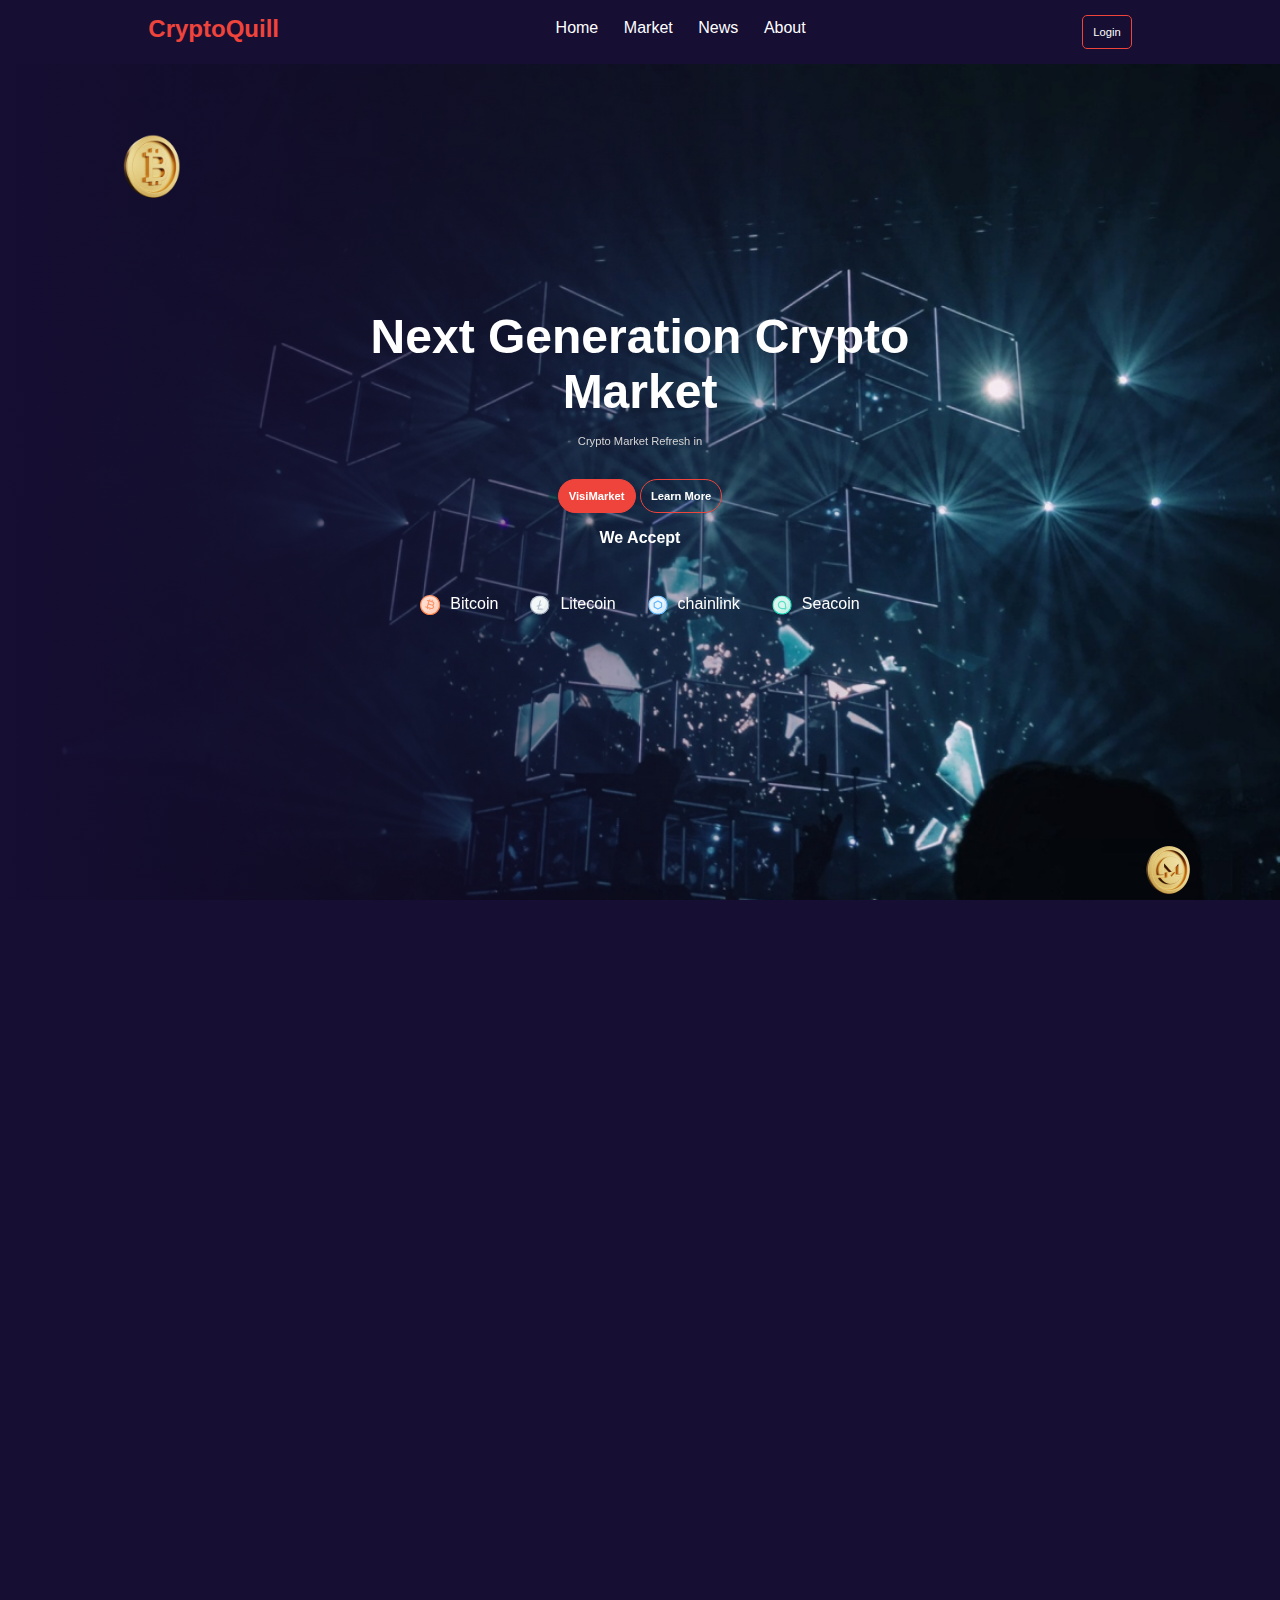
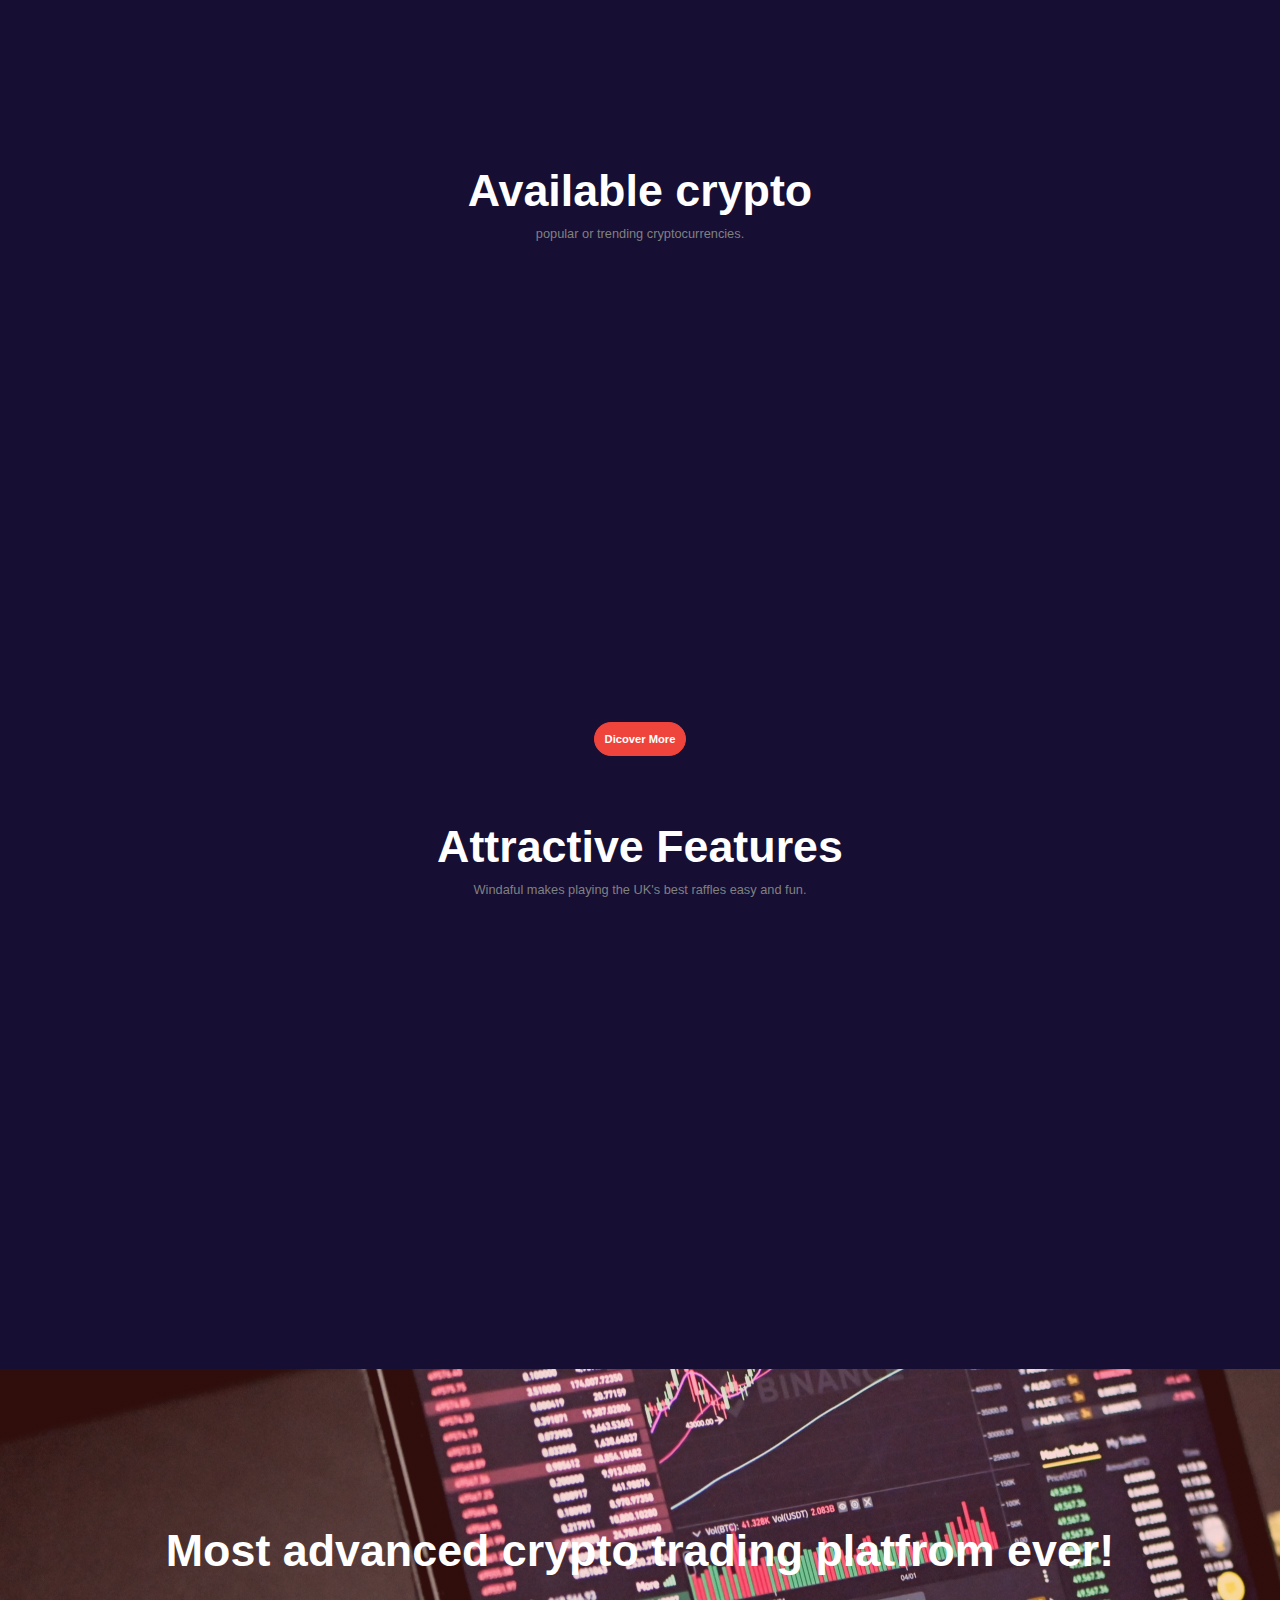
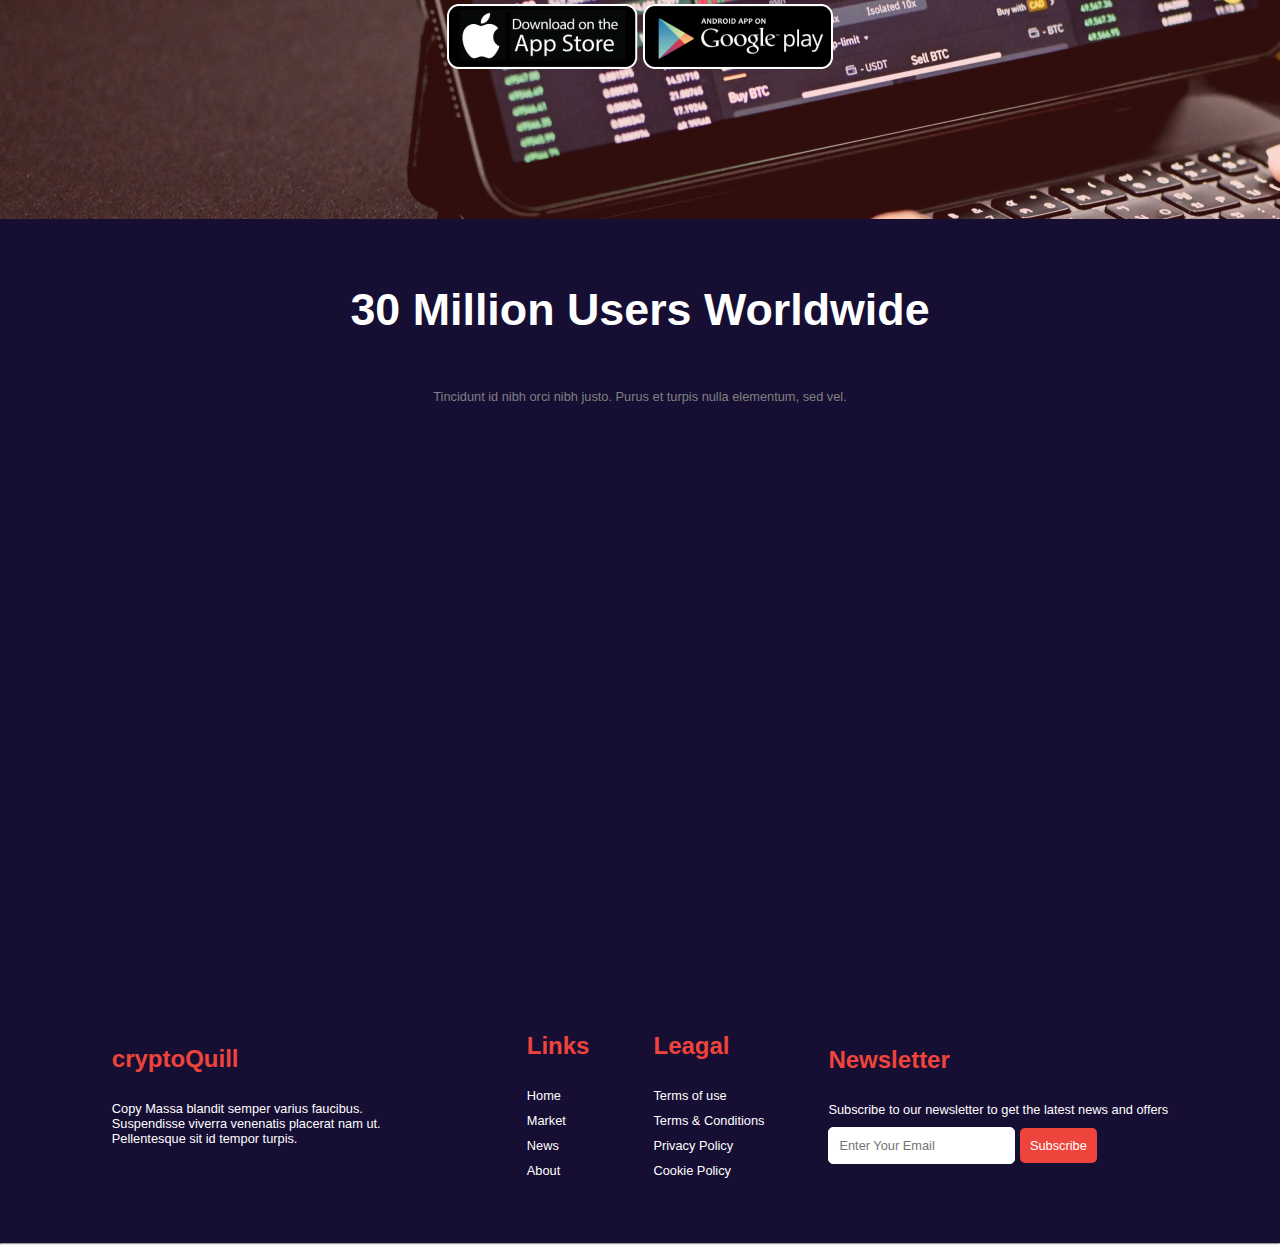
==== index.html @ bfba0db8 "First Page" ====
<!DOCTYPE html>
<html lang="en">
  <head>
    <meta charset="UTF-8" />
    <meta name="viewport" content="width=device-width, initial-scale=1.0" />
    <title>CryptoQuill</title>
    <link rel="stylesheet" href="./Style.css" />
    <link rel="stylesheet" href="https://unpkg.com/aos@next/dist/aos.css" />
  </head>
  <body>
    <nav class="navbar">
      <div class="logo">
        <h1>CryptoQuill</h1>
      </div>

      <div class="navlinks">
        <a href="./index.html">Home</a>
        <a href="./about.html">Market</a>
        <a href="./News.html">News</a>

        <a href="./contact.html">About</a>
      </div>
      <button class="btn">Login</button>
    </nav>
    <main>
      <section data-aos="fade-up" data-aos-duration="1000" class="banner">
        <h1 class="main-title">Next Generation Crypto Market</h1>
        <h3 class="secondary-title">Crypto Market Refresh in</h3>
        <div id="countdown">
          <p id="timer"></p>
        </div>
        <div class="buttons-container">
          <button class="market-btn">VisiMarket</button>
          <button class="learn-btn">Learn More</button>
        </div>
        <h4>We Accept</h4>
        <div class="currencies-container">
          <div class="coins">
            <img src="./assets/001-bitcoin.svg" alt="bit-coin" />
            Bitcoin
          </div>
          <div class="coins">
            <img src="./assets/004-Litecoin.svg" alt="bit-coin" />
            Litecoin
          </div>
          <div class="coins">
            <img src="./assets/006-chainlink 1.svg" alt="bit-coin" />
            chainlink
          </div>
          <div class="coins">
            <img src="./assets/011-siacoins.svg" alt="bit-coin" />
            Seacoin
          </div>
        </div>
        <div class="bitcoin-icon">
          <img src="./assets/Bitcoin-1.png" alt="bit-coin" />
        </div>

        <div class="monero-icon">
          <img src="./assets/Monero-1.png" alt="bit-coin" />
        </div>
      </section>
      <section data-aos="fade-up" data-aos-duration="1000" class="steps">
        <h1 class="steps-main-title">How To Buy Crypto</h1>
        <p class="steps-title">
          Include the latest crypto news to keep users informed.
        </p>
        <div class="steps-contenu">
          <div class="steps-img">
            <img src="./assets/bg (1).png" alt="steps-img" />
          </div>
          <div class="step-list">
            <h1>Steps To Buy</h1>
            <div class="step-item">
              <span>01</span>
              <p>create an account</p>
            </div>
            <div class="step-item">
              <span>02</span>
              <p>Verify Your account</p>
            </div>
            <div class="step-item">
              <span>03</span>
              <p>pick Your currency</p>
            </div>
            <div class="step-item">
              <span>04</span>
              <p>buy Your crypto</p>
            </div>
          </div>
        </div>
      </section>
      <section class="available-crypto">
        <h1 class="avaialble-crypto-title">Available crypto</h1>
        <p>popular or trending cryptocurrencies.</p>
        <div class="cards-container"></div>
        <button class="Discover-btn">Dicover More</button>
      </section>
      <section class="attractive-Features">
        <h1>Attractive Features</h1>
        <p>Windaful makes playing the UK's best raffles easy and fun.</p>
        <div class="Features-cards-container"></div>
      </section>
      <section class="advanced">
        <h1>Most advanced crypto trading platfrom ever!</h1>
        <div>
          <img src="./assets/image 6.png" alt="apple" />
          <img src="./assets/image 5.png" alt="g-play" />
        </div>
      </section>
      <section class="testimonials">
        <h1>30 Million Users Worldwide</h1>
        <p>
          Tincidunt id nibh orci nibh justo. Purus et turpis nulla elementum,
          sed vel.
        </p>
        <div class="testimonials-cards"></div>
      </section>
    </main>
    <footer>
      <div class="Footer-card">
        <h2>cryptoQuill</h2>
        <p>
          Copy Massa blandit semper varius faucibus. Suspendisse viverra
          venenatis placerat nam ut. Pellentesque sit id tempor turpis.
        </p>
      </div>
      <div class="Links-card">
        <h2>Links</h2>
        <ul>
          <li>Home</li>
          <li>Market</li>
          <li>News</li>
          <li>About</li>
        </ul>
      </div>
      <div class="Leagal-card">
        <h2>Leagal</h2>
        <ul>
            <li>Terms of use</li>
          <li>Terms & Conditions</li>
          <li>Privacy Policy</li>
          <li>Cookie Policy</li>
        </ul>
      </div>
      <div class="Newsletter">
        <h2>Newsletter</h2>
        <p>
          Subscribe to our newsletter to get the latest news and offers
        </p>
        <form >
          <input type="email" placeholder="Enter Your Email" />
          <button>Subscribe</button>
        </form>
      </div>
     
    </footer>
    <hr>

    <script src="./scripts/script.js"></script>
    <script src="https://unpkg.com/aos@next/dist/aos.js"></script>
    <script>
      AOS.init();
    </script>
  </body>
</html>
---- Style.css ----
* {
  margin: 0;
  padding: 0;
  box-sizing: border-box;
  scroll-behavior: smooth;
}
body {
  background-color: #160e33;
  font-family: Verdana, Geneva, Tahoma, sans-serif;
}

.navbar {
  position: fixed;
  top: 0;
  left: 0;
  background-color: #160e33;
  width: 100%;
  color: #fff;
  padding: 15px;
  font-size: 20px;
  font-weight: bold;
  text-align: center;

  display: flex;
  justify-content: space-around;
  z-index: 1000;

}
.logo h1 {
  color: #ef443b;
  text-align: center;
  font-size: 24px;
  font-style: normal;
  font-weight: 700;
  line-height: normal;
}

.navlinks a {
  color: #fff;
  text-decoration: none;
  margin: 0 10px;
  font-size: 1rem;
  font-weight: 400;
}
.navlinks a:hover {
  color: #ef443b;
  text-decoration: none;
  margin: 0 10px;
  font-size: 1rem;
  font-weight: 400;
}
.btn {
  background-color: transparent;
  color: #fff;
  border: 1px solid #ef443b;
  padding: 10px;
  border-radius: 5px;
  cursor: pointer;
  font-size: 0.7rem;
  font-weight: 400;

  text-align: center;
}
.banner {
  height: 100vh;
  width: 100%;

  background: linear-gradient(-90deg, rgba(22, 14, 51, 0) 25%, #160e33 100%),
    url("./assets/bg.png"),
    linear-gradient(180deg, rgba(22, 14, 51, 0) 25%, #160e33 100%);

  background-size: cover;
  background-position: center;
  background-repeat: no-repeat;
  background-size: cover;
  background-position: center;
  background-repeat: no-repeat;
  display: flex;
  flex-direction: column;
  align-items: center;
  justify-content: center;
  gap: 1rem;
  color: #fff;

}
.main-title {
  color: white;
  text-align: center;
  font-size: 3rem;
  font-style: normal;
  font-weight: 700;
  line-height: normal;
  width: 50%;
  margin-top: 55px;
}
.secondary-title {
  color: rgb(213, 212, 212);
  text-align: center;
  font-size: 0.7rem;
  font-style: normal;
  font-weight: 400;
  line-height: normal;
  width: 50%;
}
#timer {
  color: #ef443b;

  font-size: 1.5rem;
  font-style: normal;
  font-weight: 900;
  line-height: normal;
  display: flex;
}
.currencies-container{
    display: flex;

    align-items: center;
    justify-content: center;
    gap: 2rem;
    margin-top: 2rem;
}
.coins{
    display: flex;
    justify-content: end;
    align-items: start;
    gap: 10px;
}
.coins img{
    width: 20px;
    height: 20px;
}
.market-btn{
    background-color: #ef443b;
    color: #fff;
    border: 1px solid #ef443b;
    padding: 10px;
    border-radius: 50px;
    cursor: pointer;
    font-size: 0.7rem;
    font-weight: 800;
    text-align: center;
}
.learn-btn {
    background-color: transparent;
    color: #fff;
    border: 1px solid #ef443b;
    padding: 10px;
    border-radius: 50px;
    cursor: pointer;
    font-size: 0.7rem;
    font-weight: 800;
  
    text-align: center;

}
.button-containers{
    display: flex;
 
    gap: 1.7rem;
    
}
.bitcoin-icon img{

    position: absolute;
    top: 8rem;
    left: 7rem;
    width: 5rem;
    
}
.etherium-icon img{
    position: absolute;
    bottom: -2rem;
    left: 5rem;
    width: 5rem;
}
.lite-coin img {
    position: absolute;
    top: 8rem;
    right: 5rem;
    width: 3rem;

    
}
.monero-icon img {
    position: absolute;
    bottom: 0;
    right: 5rem;
}
.steps{
    display: flex;
    flex-direction: column;
    justify-content: center;
    align-items: center;
    color: #fff;
    padding: 55px;

}
.steps-img {
    width:40%;
    height: 50%;
    margin-top: 50px;
}
.steps-img img {
    width: 100%;
    border-radius: 15px;
    
}

.steps-contenu{
    display: flex;
    justify-content: center;
    align-items: center; 
    gap: 7rem;
    margin-top: 50px;
   
}
.step-list {
    display: flex;
    flex-direction: column;
    justify-content: center;
    align-items: center;
    gap: 0.7rem; ;
    margin-top: 2rem;
    color:#ef443b ;
    padding: 55px;
}
.step-item {
    display: flex;
    justify-content: start;
     text-align: center;
    gap: 0.7rem;
    margin-top: 1rem;
    color: #ef443b;
    border: 1px solid #ef443b;
    padding: 10px;
    margin-top: 25px;
    border-radius: 30px;
    cursor: pointer;
   font-weight: 700;
    width: 15rem;


    
    

}
.step-item:hover{
    box-shadow: 0px 0px 40px 0px rgba(239, 68, 59, 0.40);   

}
.step-item span {
    width: 20px;
    height: 20px;
    border-radius: 50%; 
    background-color: #ef443b;
    color: #160e33;
    padding: 3px; 
    text-align: center;
    font-size: 12px;
}
.steps-title{
    color: gray;
    text-align: center;
    font-size: 0.8rem;
    font-style: normal;
    font-weight: 400;
    margin-top: 10px;
    


}

.steps-main-title {
    color: #fff;
    text-align: center;
    font-size: 2.8rem;
    font-style: normal;
    font-weight: 700;
    line-height: normal;
    margin-top: 10px;

}
.available-crypto{
    display: flex;
    flex-direction: column;
    justify-content: center;
    align-items: center;
    color: #fff;
    padding: 55px;
}
.avaialble-crypto-title {
    color: #fff;
    text-align: center;
    font-size: 2.8rem;
    font-style: normal;
    font-weight: 700;
    line-height: normal;
    margin-top: 10px;
}
.available-crypto p {
    color: gray;
    text-align: center;
    font-size: 0.8rem;
    font-style: normal;
    font-weight: 400;
    margin-top: 10px;
}
.details-part{
    display: flex;
    justify-content: space-between
    ;
   
    

}
.card{
    display: flex;
    flex-direction: column;
    
    
    color: #160e33;
    text-align: left;
    padding: 25px;
    gap: 1rem;
    height: max-content;
    width: 15rem;
    background-color: white;
    border-radius: 15px;
}
.card img {

    border-radius: 15px;
}
.card p {
    color: gray;
    text-align: left;
    font-size: 0.8rem;
    font-style: normal;
    font-weight: 400;
    margin-top: 10px;
}
.price {
    color: #ef443b;
    text-align: left;
    font-size: 0.9rem;
    font-style: normal;
    font-weight: 700;
    line-height: normal;
    margin-top: 10px; 
}
.cards-container {
    display: flex;
    justify-content: space-between;
    align-items: center;
    gap: 4rem;
    margin-top: 2rem;

}

.Discover-btn {
    background-color: #ef443b;
    color: #fff;
    border: 1px solid #ef443b;
    padding: 10px;
    border-radius: 50px;
    cursor: pointer;
    font-size: 0.7rem;
    font-weight: 800;
  
    text-align: center;
    margin-top: 50px;
}
.attractive-Features {
    color: #fff;
    text-align: center;
    display: flex;
    flex-direction: column;
    justify-content: center;
    align-items: center;

}
.attractive-Features h1 {
    color: #fff;
    text-align: center;
    font-size: 2.8rem;
    font-style: normal;
    font-weight: 700;
    line-height: normal;
    margin-top: 10px;

}
.attractive-Features p {
    color: gray;
    text-align: center;
    font-size: 0.8rem;
    font-style: normal;
    font-weight: 400;
    margin-top: 10px;

}

.card-item {
    display: flex;
    justify-content: center;
    align-items: center;
    gap: 1rem;
    color: #fff;
    width: min-content;

}
.Feature-card{
    display: flex;
    flex-direction: column;
    justify-content: start;

    color: #fff;
    text-align: left;
 
    width: 15rem;
    background-color: #160e33;
    padding: 25px;
}
.Feature-card p {
    color: gray;
    text-align: left;
    font-size: 0.8rem;
    font-style: normal;
    font-weight: 400;
    margin-top: 10px;
}
.Features-cards-container{
    display: flex;
    flex-wrap: wrap;
    margin-top: 20px;
    justify-content: center;
    align-items: center;
    width:55rem;
    
    padding: 55px;
    
}
.advanced {
    color: #fff;
    height: 50vh;
    display: flex;
    flex-direction: column;
    justify-content: center;
    align-items: center; 
    padding: 155px;
 

background: linear-gradient(180deg, rgba(239, 68, 59, 0.2) 25%, rgba(239, 68, 59, 0.2) 0%), url("./assets/bg-pc.png");


}
.advanced h1 {
    color: #fff;
    text-align: center;
    font-size: 2.8rem;
    font-style: normal;
    font-weight: 700;
    line-height: normal;
    margin-top: 10px;
    margin-bottom: 28px;
}
.testimonial-card {
width: 15rem;
height: 25rem;
border-radius: 12px;
border: 2px solid var(--Red, #EF443B);
background: var(--Purple, #160E33);
display: flex;
flex-direction: column;
justify-content: center;
align-items: center;
color: #fff;
gap: 1rem;
padding: 25px;

}

.Role{
    color: #EF443B;
    text-align: center;
    font-size: 1.2rem;
    font-style: normal;
    font-weight: 700;
    line-height: normal;
    margin-top: 10px;
    margin-bottom: 28px;
}
.quote {
    color: gray;
    text-align: center;
    font-size: 1rem;
    font-style: normal;
    font-weight: 400;
    line-height: normal;
    margin-top: 10px;
    margin-bottom: 28px;
}
.testimonials h1 {
    color: #fff;
    text-align: center;
    font-size: 2.8rem;
    font-style: normal;
    font-weight: 700;
    line-height: normal;
    margin-top: 10px;
    margin-bottom: 28px;
}
.testimonials p {
    color: gray;
    text-align: center;
    font-size: 0.8rem;
    font-style: normal;
    font-weight: 400;
    line-height: normal;
    margin-top: 10px;
    margin-bottom: 28px;
}
.testimonials{
    display: flex;
    flex-direction: column;
    justify-content: center;
    align-items: center; 
    padding: 55px;
    gap: 1rem;
}
.testimonials-cards{
    display: flex;
    justify-content: space-between;
    align-items: center;
    gap: 2rem;
    margin-top: 2rem;
}
.Footer-card h2 {
    color: #EF443B;
    
    font-size: 1.5rem;
    font-style: normal;
    font-weight: 700;
    line-height: normal;
    margin-top: 10px;
    margin-bottom: 28px;

}
.Footer-card p {
    color: white;
    text-align: left;
    font-size: 0.8rem;
    font-style: normal;
    font-weight: 400;
    line-height: normal;
    margin-top: 10px;
    margin-bottom: 28px; 
    width: 80%;
    

}
.Footer-card{
   
    width:30%;
    
}
.Links-card h2{
    color: #EF443B;
    
    font-size: 1.5rem;
    font-style: normal;
    font-weight: 700;
    line-height: normal;
    margin-top: 10px;
    margin-bottom: 28px;
}
.Links-card li {
    color: white;
    text-align: left;
    font-size: 0.8rem;
    font-style: normal;
    font-weight: 400;
    line-height: normal;
    
    margin-bottom: 10px;

}
.Leagal-card h2 {
    color: #EF443B;
    
    font-size: 1.5rem;
    font-style: normal;
    font-weight: 700;
    line-height: normal;
    margin-top: 10px;
    margin-bottom: 28px;
    
}
.Leagal-card li {
    color: white;
    text-align: left;
    font-size: 0.8rem;
    font-style: normal;
    font-weight: 400;
    line-height: normal;
    
    margin-bottom: 10px;
  
}
.Newsletter  h2{ 
    color: #EF443B;
    
    font-size: 1.5rem;
    font-style: normal;
    font-weight: 700;
    line-height: normal;
    margin-top: 10px;
    margin-bottom: 28px;
    
}
.Newsletter p {
    color: white;
    text-align: left;
    font-size: 0.8rem;
    font-style: normal;
    font-weight: 400;
    line-height: normal;
    
    margin-bottom: 10px;
    
} 
.Newsletter input {
    color: white;
    text-align: left;
    font-size: 0.8rem;
    font-style: normal;
    font-weight: 400;
    line-height: normal;
    
    margin-bottom: 10px;
    
    padding: 10px;
    border-radius: 5px;
    border: 1px solid white;
}
.Newsletter button {
    color: white;
    text-align: left;
    font-size: 0.8rem;
    font-style: normal;
    font-weight: 400;
    line-height: normal;
    
    margin-bottom: 10px;
    
    padding: 10px;
    border-radius: 5px;
    border: none;
    background-color: #EF443B;
}
footer{
    display: flex;
    justify-content: center;
    align-items: center;
    gap: 4rem;
    margin-top: 2rem;
    background-color: #160e33;
    padding: 55px;
}
ul{
    list-style-type: none;
}
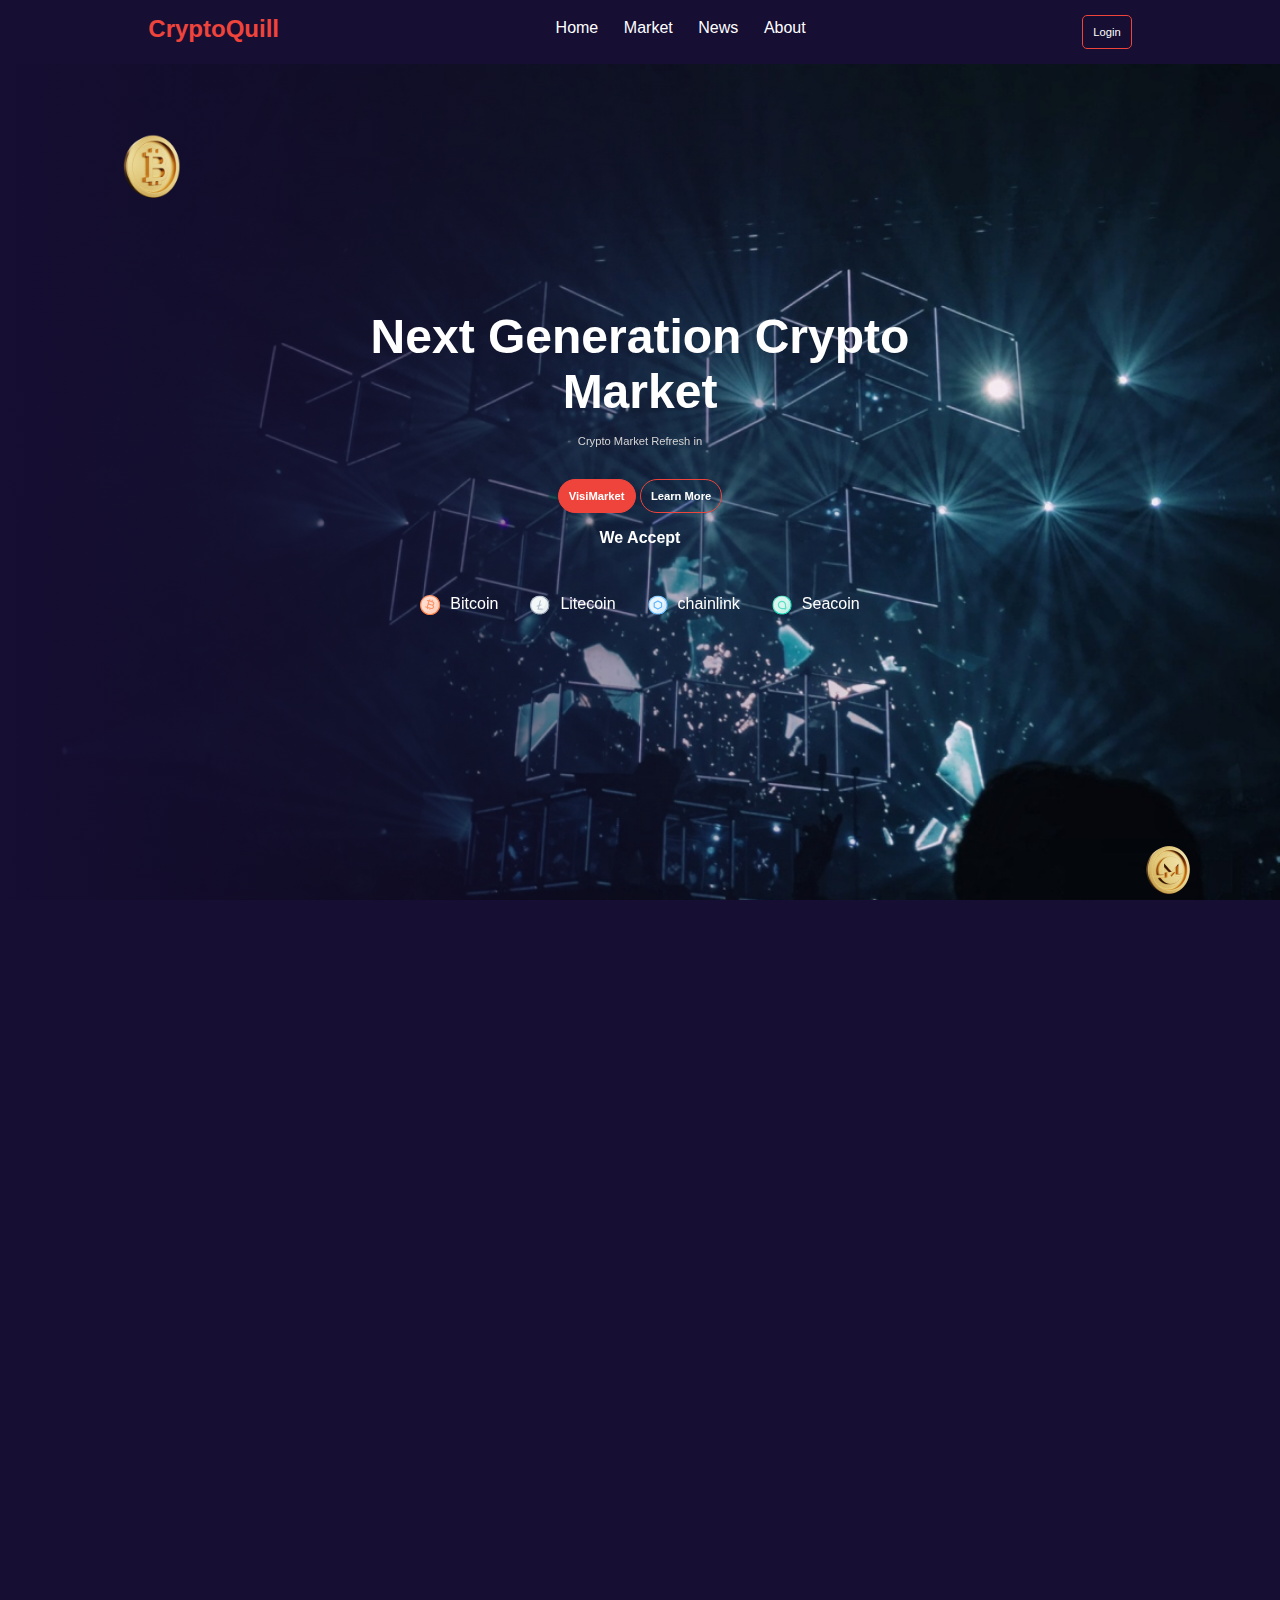
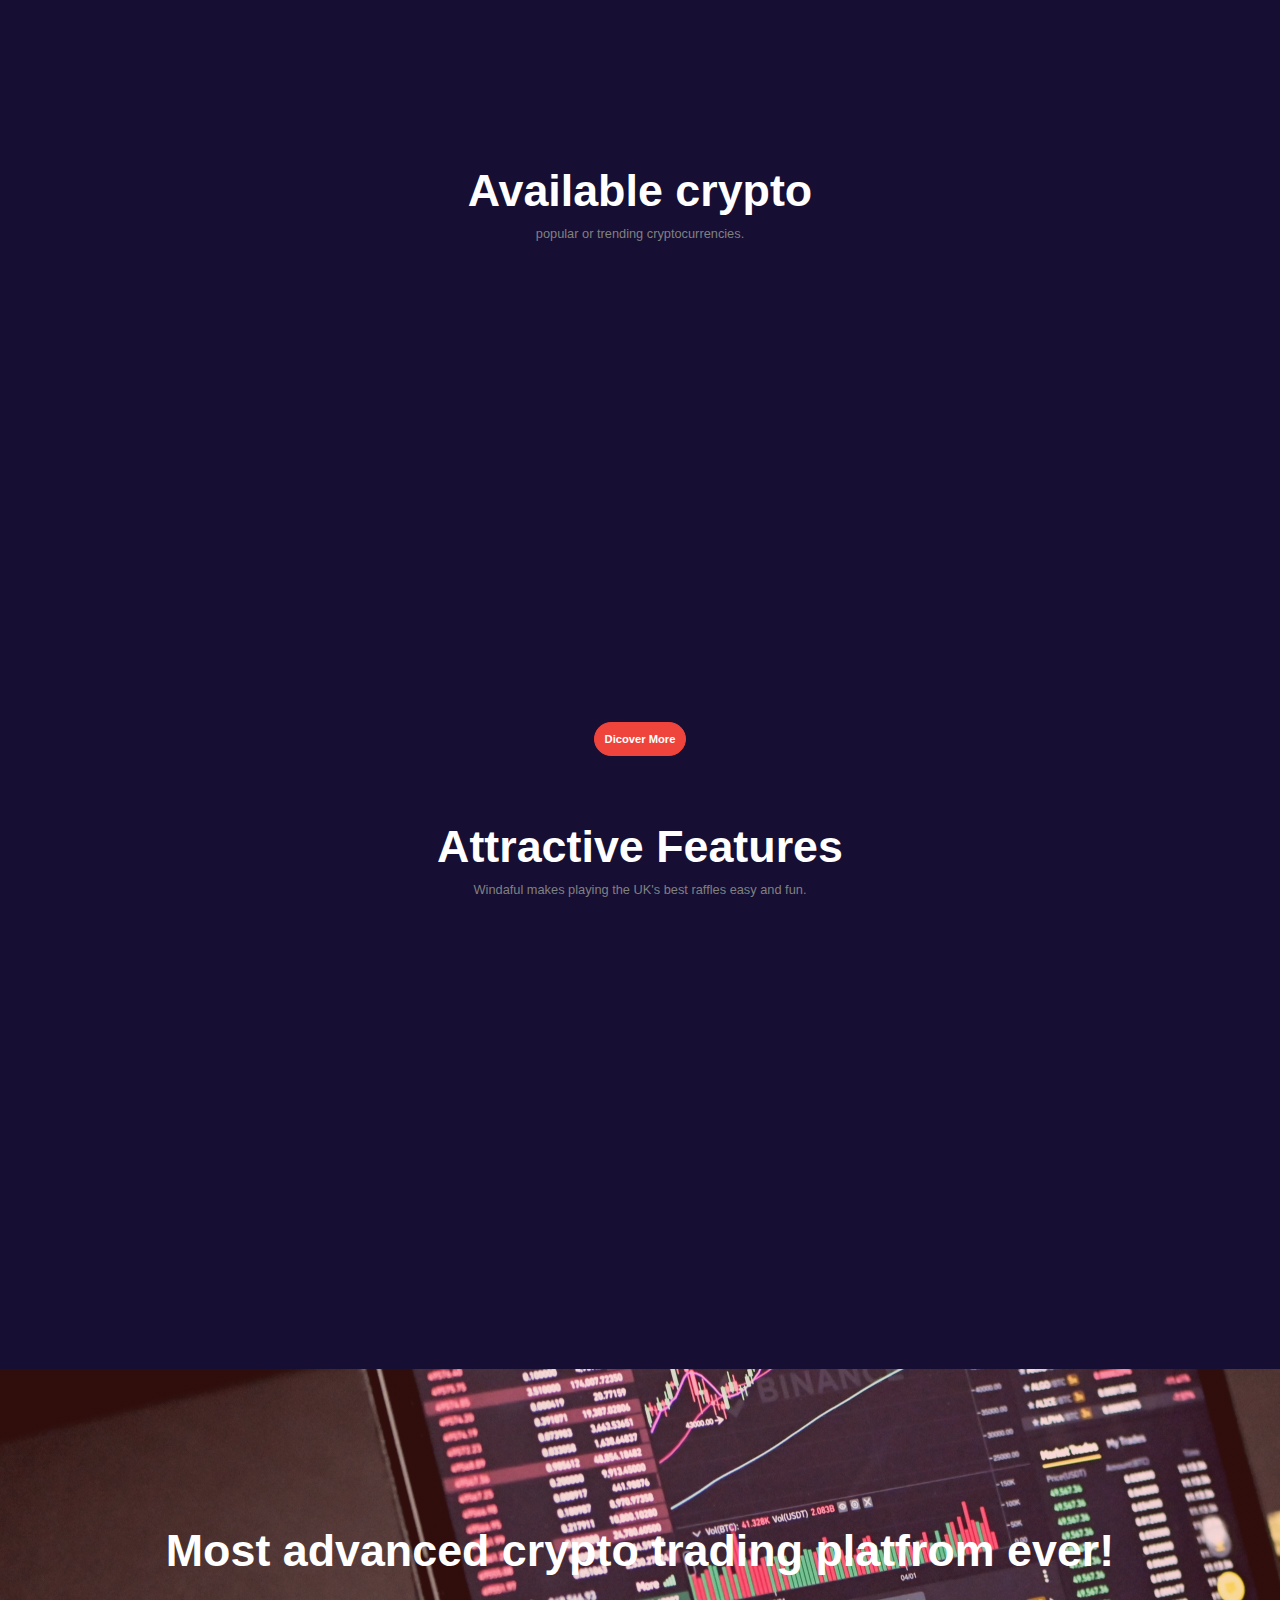
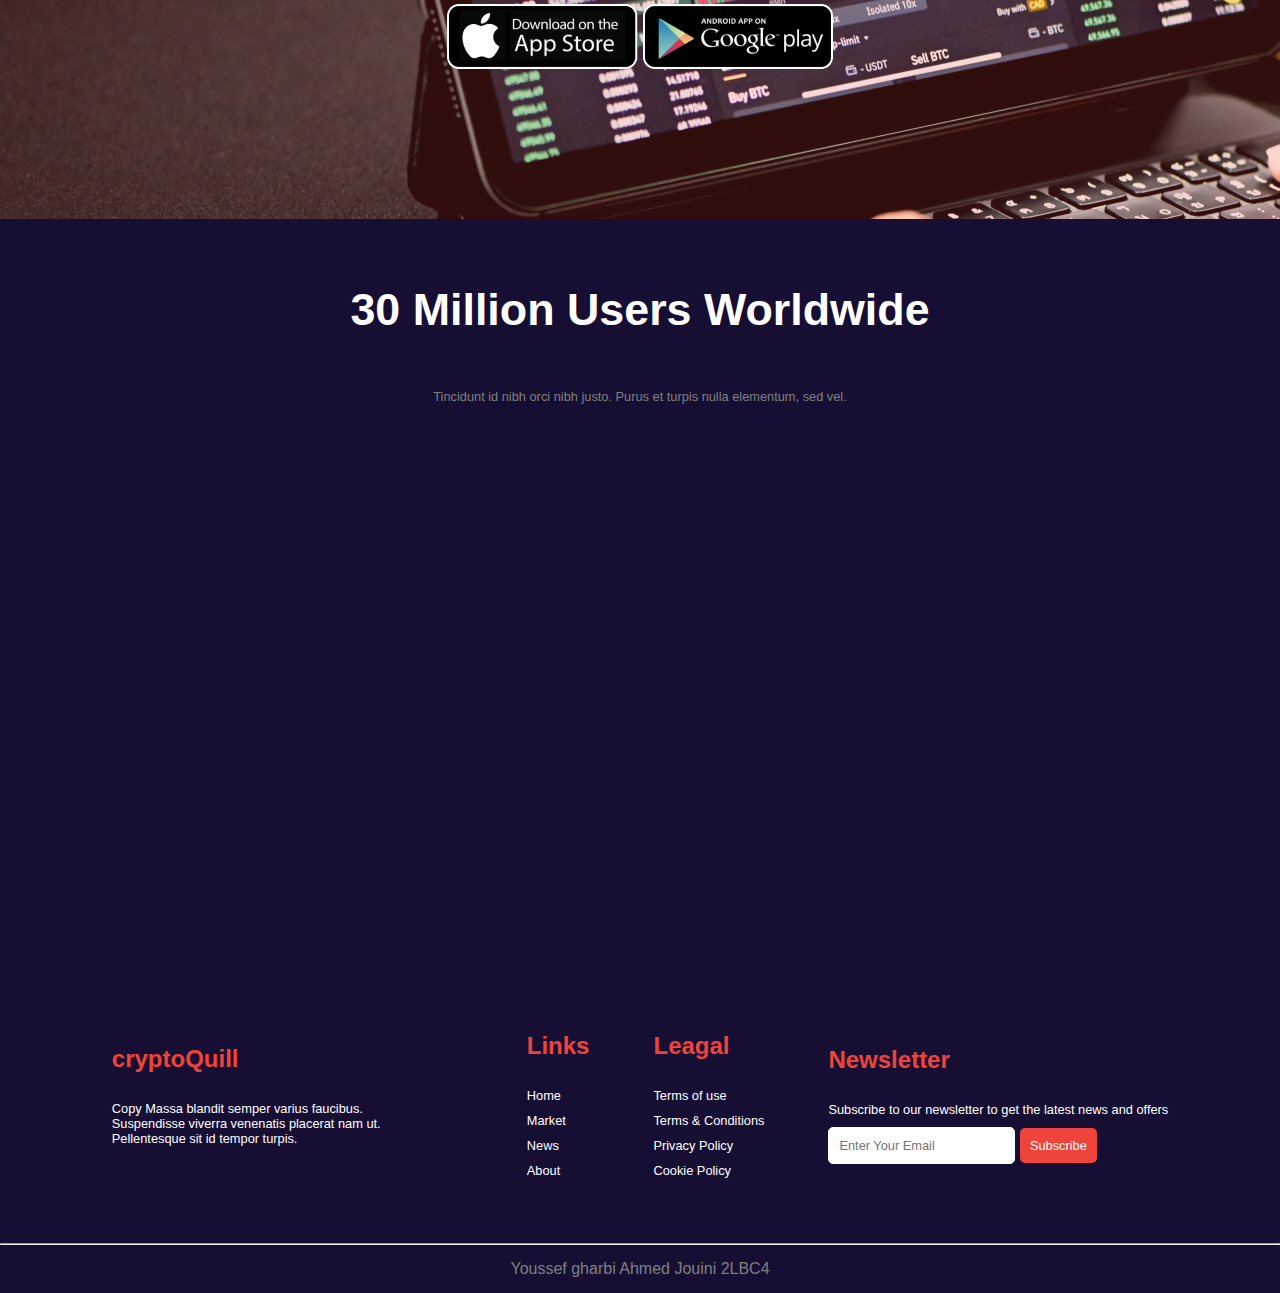
==== commit e0890b14: "First Page" ====
--- a/index.html
+++ b/index.html
@@ -118,44 +118,49 @@
       </section>
     </main>
     <footer>
-      <div class="Footer-card">
-        <h2>cryptoQuill</h2>
-        <p>
-          Copy Massa blandit semper varius faucibus. Suspendisse viverra
-          venenatis placerat nam ut. Pellentesque sit id tempor turpis.
-        </p>
-      </div>
-      <div class="Links-card">
-        <h2>Links</h2>
-        <ul>
-          <li>Home</li>
-          <li>Market</li>
-          <li>News</li>
-          <li>About</li>
-        </ul>
-      </div>
-      <div class="Leagal-card">
-        <h2>Leagal</h2>
-        <ul>
-            <li>Terms of use</li>
-          <li>Terms & Conditions</li>
-          <li>Privacy Policy</li>
-          <li>Cookie Policy</li>
-        </ul>
-      </div>
-      <div class="Newsletter">
-        <h2>Newsletter</h2>
-        <p>
-          Subscribe to our newsletter to get the latest news and offers
-        </p>
-        <form >
-          <input type="email" placeholder="Enter Your Email" />
-          <button>Subscribe</button>
-        </form>
-      </div>
+        <div class="Top-footer">
+            <div class="Footer-card">
+                <h2>cryptoQuill</h2>
+                <p>
+                  Copy Massa blandit semper varius faucibus. Suspendisse viverra
+                  venenatis placerat nam ut. Pellentesque sit id tempor turpis.
+                </p>
+              </div>
+              <div class="Links-card">
+                <h2>Links</h2>
+                <ul>
+                  <li>Home</li>
+                  <li>Market</li>
+                  <li>News</li>
+                  <li>About</li>
+                </ul>
+              </div>
+              <div class="Leagal-card">
+                <h2>Leagal</h2>
+                <ul>
+                    <li>Terms of use</li>
+                  <li>Terms & Conditions</li>
+                  <li>Privacy Policy</li>
+                  <li>Cookie Policy</li>
+                </ul>
+              </div>
+              <div class="Newsletter">
+                <h2>Newsletter</h2>
+                <p>
+                  Subscribe to our newsletter to get the latest news and offers
+                </p>
+                <form >
+                  <input type="email" placeholder="Enter Your Email" />
+                  <button>Subscribe</button>
+                </form>
+              </div>
+        </div>
+        <hr>
+        <p class="names">Youssef gharbi Ahmed Jouini 2LBC4</p>
+     
      
     </footer>
-    <hr>
+    
 
     <script src="./scripts/script.js"></script>
     <script src="https://unpkg.com/aos@next/dist/aos.js"></script>
--- a/Style.css
+++ b/Style.css
@@ -657,7 +657,7 @@
     border: none;
     background-color: #EF443B;
 }
-footer{
+.Top-footer{
     display: flex;
     justify-content: center;
     align-items: center;
@@ -668,4 +668,10 @@
 }
 ul{
     list-style-type: none;
+}
+.names{
+    color: gray; 
+    padding: 15px;
+    font-weight: 400;
+    text-align: center;
 }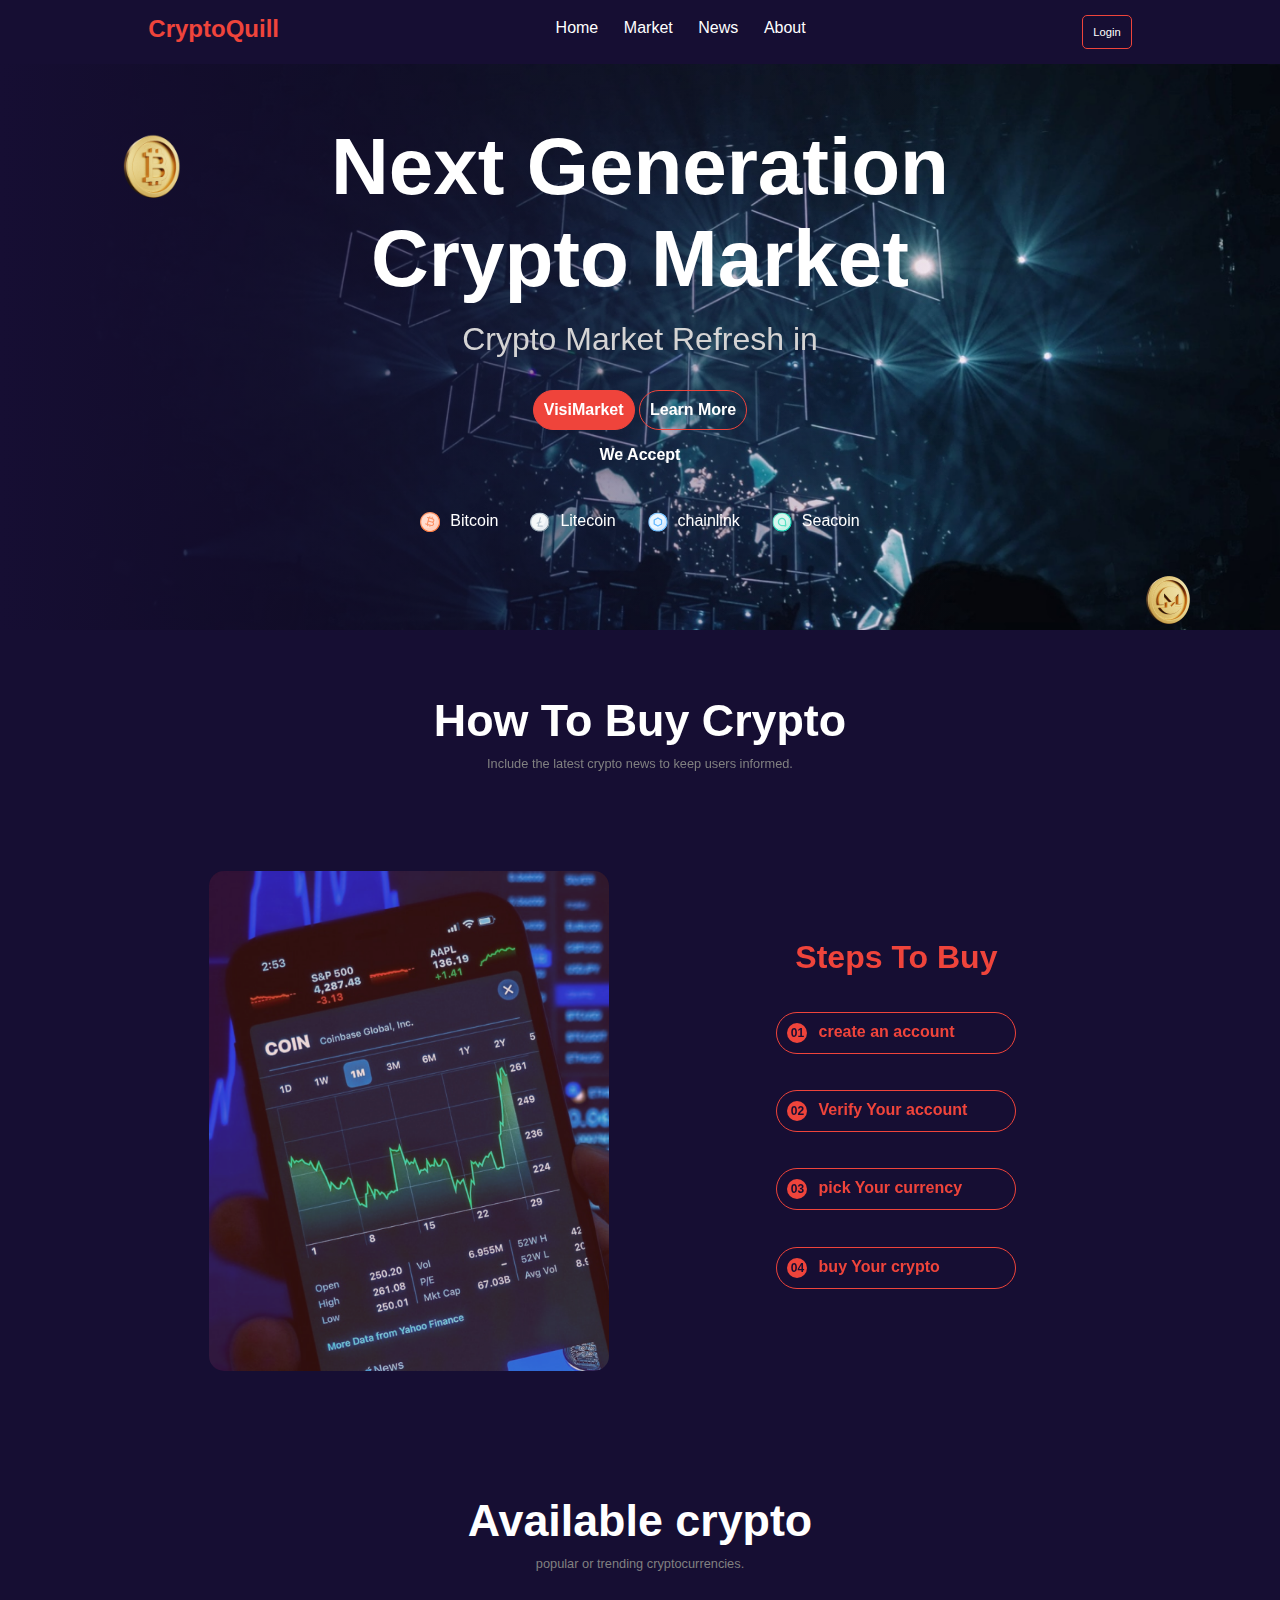
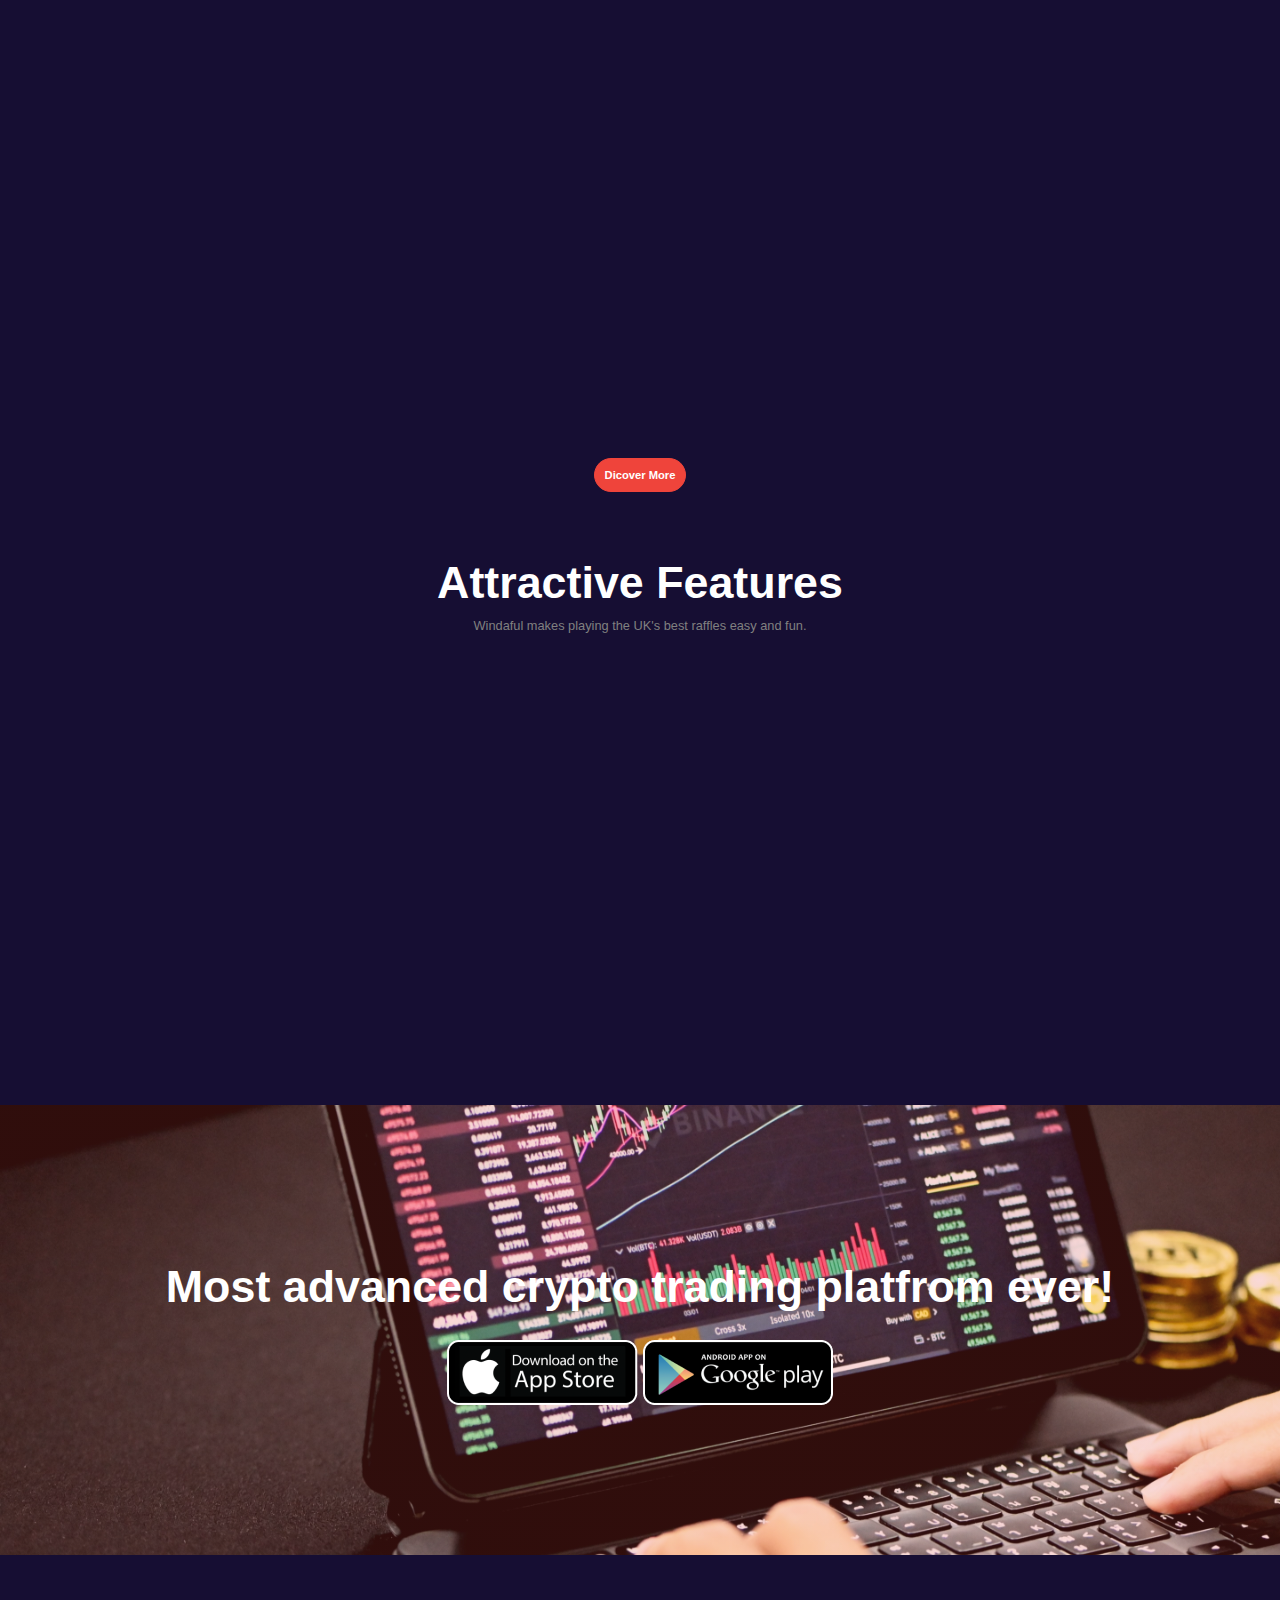
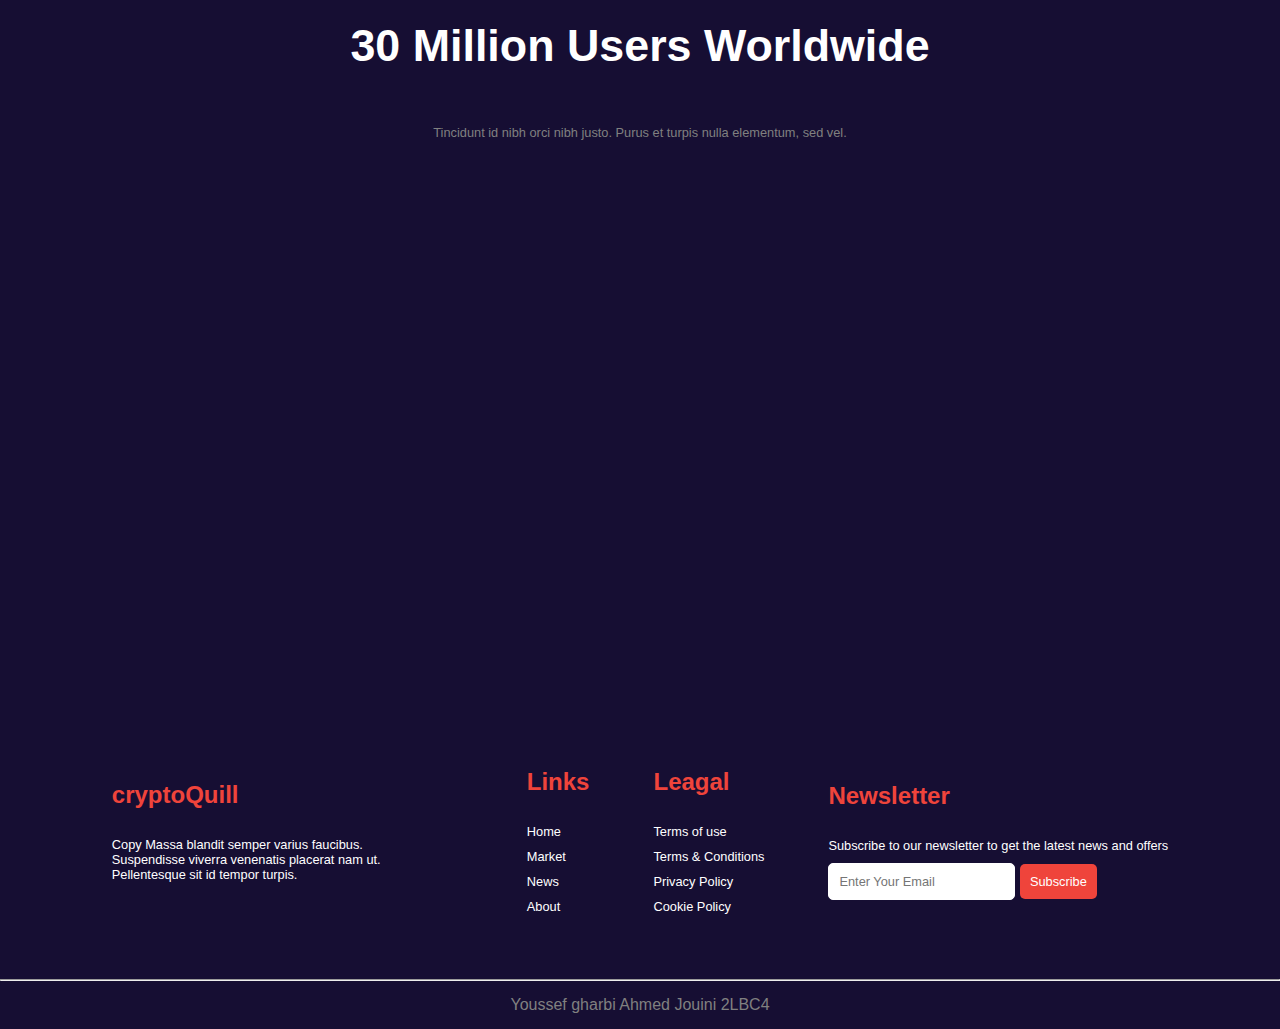
==== commit 402674f9: "prod push" ====
--- a/index.html
+++ b/index.html
@@ -4,7 +4,7 @@
     <meta charset="UTF-8" />
     <meta name="viewport" content="width=device-width, initial-scale=1.0" />
     <title>CryptoQuill</title>
-    <link rel="stylesheet" href="./Style.css" />
+    <link rel="stylesheet" href="/styles/Style.css" />
     <link rel="stylesheet" href="https://unpkg.com/aos@next/dist/aos.css" />
   </head>
   <body>
@@ -15,12 +15,14 @@
 
       <div class="navlinks">
         <a href="./index.html">Home</a>
-        <a href="./about.html">Market</a>
-        <a href="./News.html">News</a>
+        <a href="./Market.html">Market</a>
+        <a href="./news.html">News</a>
 
-        <a href="./contact.html">About</a>
-      </div>
-      <button class="btn">Login</button>
+        <a href="./about.html">About</a>
+            </div>
+      <a href="./login.html">
+        <button class="btn">Login</button>
+      </a>
     </nav>
     <main>
       <section data-aos="fade-up" data-aos-duration="1000" class="banner">
@@ -166,6 +168,7 @@
     <script src="https://unpkg.com/aos@next/dist/aos.js"></script>
     <script>
       AOS.init();
+
     </script>
   </body>
 </html>
--- a/styles/Style.css
+++ b/styles/Style.css
@@ -0,0 +1,677 @@
+* {
+  margin: 0;
+  padding: 0;
+  box-sizing: border-box;
+  scroll-behavior: smooth;
+}
+body {
+  background-color: #160e33;
+  font-family: Verdana, Geneva, Tahoma, sans-serif;
+}
+
+.navbar {
+  position: fixed;
+  top: 0;
+  left: 0;
+  background-color: #160e33;
+  width: 100%;
+  color: #fff;
+  padding: 15px;
+  font-size: 20px;
+  font-weight: bold;
+  text-align: center;
+
+  display: flex;
+  justify-content: space-around;
+  z-index: 1000;
+
+}
+.logo h1 {
+  color: #ef443b;
+  text-align: center;
+  font-size: 24px;
+  font-style: normal;
+  font-weight: 700;
+  line-height: normal;
+}
+
+.navlinks a {
+  color: #fff;
+  text-decoration: none;
+  margin: 0 10px;
+  font-size: 1rem;
+  font-weight: 400;
+}
+.navlinks a:hover {
+  color: #ef443b;
+  text-decoration: none;
+  margin: 0 10px;
+  font-size: 1rem;
+  font-weight: 400;
+}
+.btn {
+  background-color: transparent;
+  color: #fff;
+  border: 1px solid #ef443b;
+  padding: 10px;
+  border-radius: 5px;
+  cursor: pointer;
+  font-size: 0.7rem;
+  font-weight: 400;
+
+  text-align: center;
+}
+.banner {
+  height: 70vh;
+  width: 100%;
+
+  background: linear-gradient(-90deg, rgba(22, 14, 51, 0) 25%, #160e33 100%),
+    url("/assets/bg.png"),
+    linear-gradient(180deg, rgba(22, 14, 51, 0) 25%, #160e33 100%);
+
+  background-size: cover;
+  background-position: center;
+  background-repeat: no-repeat;
+  background-size: cover;
+  background-position: center;
+  background-repeat: no-repeat;
+  display: flex;
+  flex-direction: column;
+  align-items: center;
+  justify-content: center;
+  gap: 1rem;
+  color: #fff;
+
+}
+.main-title {
+  color: white;
+  text-align: center;
+  font-size: 5rem;
+  font-style: normal;
+  font-weight: 700;
+  line-height: normal;
+  width: 50%;
+  margin-top: 55px;
+}
+.secondary-title {
+  color: rgb(213, 212, 212);
+  text-align: center;
+  font-size: 2rem;
+  font-style: normal;
+  font-weight: 400;
+  line-height: normal;
+  width: 50%;
+}
+#timer {
+  color: #ef443b;
+
+  font-size: 2rem;
+  font-style: normal;
+  font-weight: 900;
+  line-height: normal;
+  display: flex;
+}
+.currencies-container{
+    display: flex;
+
+    align-items: center;
+    justify-content: center;
+    gap: 2rem;
+    margin-top: 2rem;
+}
+.coins{
+    display: flex;
+    justify-content: end;
+    align-items: start;
+    gap: 10px;
+}
+.coins img{
+    width: 20px;
+    height: 20px;
+}
+.market-btn{
+    background-color: #ef443b;
+    color: #fff;
+    border: 1px solid #ef443b;
+    padding: 10px;
+    border-radius: 50px;
+    cursor: pointer;
+    font-size: 1rem;
+    font-weight: 800;
+    text-align: center;
+}
+.learn-btn {
+    background-color: transparent;
+    color: #fff;
+    border: 1px solid #ef443b;
+    padding: 10px;
+    border-radius: 50px;
+    cursor: pointer;
+    font-size: 1rem;
+    font-weight: 800;
+  
+    text-align: center;
+
+}
+.button-containers{
+    display: flex;
+ 
+    gap: 1.7rem;
+    
+}
+.bitcoin-icon img{
+
+    position: absolute;
+    top: 8rem;
+    left: 7rem;
+    width: 5rem;
+    
+}
+.etherium-icon img{
+    position: absolute;
+    bottom: -2rem;
+    left: 5rem;
+    width: 5rem;
+}
+.lite-coin img {
+    position: absolute;
+    top: 8rem;
+    right: 5rem;
+    width: 3rem;
+
+    
+}
+.monero-icon img {
+    position: absolute;
+    bottom: 0;
+    right: 5rem;
+}
+.steps{
+    display: flex;
+    flex-direction: column;
+    justify-content: center;
+    align-items: center;
+    color: #fff;
+    padding: 55px;
+
+}
+.steps-img {
+    width:40%;
+    height: 50%;
+    margin-top: 50px;
+}
+.steps-img img {
+    width: 100%;
+    border-radius: 15px;
+    
+}
+
+.steps-contenu{
+    display: flex;
+    justify-content: center;
+    align-items: center; 
+    gap: 7rem;
+    margin-top: 50px;
+   
+}
+.step-list {
+    display: flex;
+    flex-direction: column;
+    justify-content: center;
+    align-items: center;
+    gap: 0.7rem; ;
+    margin-top: 2rem;
+    color:#ef443b ;
+    padding: 55px;
+}
+.step-item {
+    display: flex;
+    justify-content: start;
+     text-align: center;
+    gap: 0.7rem;
+    margin-top: 1rem;
+    color: #ef443b;
+    border: 1px solid #ef443b;
+    padding: 10px;
+    margin-top: 25px;
+    border-radius: 30px;
+    cursor: pointer;
+   font-weight: 700;
+    width: 15rem;
+
+
+    
+    
+
+}
+.step-item:hover{
+    box-shadow: 0px 0px 40px 0px rgba(239, 68, 59, 0.40);   
+
+}
+.step-item span {
+    width: 20px;
+    height: 20px;
+    border-radius: 50%; 
+    background-color: #ef443b;
+    color: #160e33;
+    padding: 3px; 
+    text-align: center;
+    font-size: 12px;
+}
+.steps-title{
+    color: gray;
+    text-align: center;
+    font-size: 0.8rem;
+    font-style: normal;
+    font-weight: 400;
+    margin-top: 10px;
+    
+
+
+}
+
+.steps-main-title {
+    color: #fff;
+    text-align: center;
+    font-size: 2.8rem;
+    font-style: normal;
+    font-weight: 700;
+    line-height: normal;
+    margin-top: 10px;
+
+}
+.available-crypto{
+    display: flex;
+    flex-direction: column;
+    justify-content: center;
+    align-items: center;
+    color: #fff;
+    padding: 55px;
+}
+.avaialble-crypto-title {
+    color: #fff;
+    text-align: center;
+    font-size: 2.8rem;
+    font-style: normal;
+    font-weight: 700;
+    line-height: normal;
+    margin-top: 10px;
+}
+.available-crypto p {
+    color: gray;
+    text-align: center;
+    font-size: 0.8rem;
+    font-style: normal;
+    font-weight: 400;
+    margin-top: 10px;
+}
+.details-part{
+    display: flex;
+    justify-content: space-between
+    ;
+   
+    
+
+}
+.card{
+    display: flex;
+    flex-direction: column;
+    
+    
+    color: #160e33;
+    text-align: left;
+    padding: 25px;
+    gap: 1rem;
+    height: max-content;
+    width: 15rem;
+    background-color: white;
+    border-radius: 15px;
+}
+.card img {
+
+    border-radius: 15px;
+}
+.card p {
+    color: gray;
+    text-align: left;
+    font-size: 0.8rem;
+    font-style: normal;
+    font-weight: 400;
+    margin-top: 10px;
+}
+.price {
+    color: #ef443b;
+    text-align: left;
+    font-size: 0.9rem;
+    font-style: normal;
+    font-weight: 700;
+    line-height: normal;
+    margin-top: 10px; 
+}
+.cards-container {
+    display: flex;
+    justify-content: space-between;
+    align-items: center;
+    gap: 4rem;
+    margin-top: 2rem;
+
+}
+
+.Discover-btn {
+    background-color: #ef443b;
+    color: #fff;
+    border: 1px solid #ef443b;
+    padding: 10px;
+    border-radius: 50px;
+    cursor: pointer;
+    font-size: 0.7rem;
+    font-weight: 800;
+  
+    text-align: center;
+    margin-top: 50px;
+}
+.attractive-Features {
+    color: #fff;
+    text-align: center;
+    display: flex;
+    flex-direction: column;
+    justify-content: center;
+    align-items: center;
+
+}
+.attractive-Features h1 {
+    color: #fff;
+    text-align: center;
+    font-size: 2.8rem;
+    font-style: normal;
+    font-weight: 700;
+    line-height: normal;
+    margin-top: 10px;
+
+}
+.attractive-Features p {
+    color: gray;
+    text-align: center;
+    font-size: 0.8rem;
+    font-style: normal;
+    font-weight: 400;
+    margin-top: 10px;
+
+}
+
+.card-item {
+    display: flex;
+    justify-content: center;
+    align-items: center;
+    gap: 1rem;
+    color: #fff;
+    width: min-content;
+
+}
+.Feature-card{
+    display: flex;
+    flex-direction: column;
+    justify-content: start;
+
+    color: #fff;
+    text-align: left;
+ 
+    width: 15rem;
+    background-color: #160e33;
+    padding: 25px;
+}
+.Feature-card p {
+    color: gray;
+    text-align: left;
+    font-size: 0.8rem;
+    font-style: normal;
+    font-weight: 400;
+    margin-top: 10px;
+}
+.Features-cards-container{
+    display: flex;
+    flex-wrap: wrap;
+    margin-top: 20px;
+    justify-content: center;
+    align-items: center;
+    width:55rem;
+    
+    padding: 55px;
+    
+}
+.advanced {
+    color: #fff;
+    height: 50vh;
+    display: flex;
+    flex-direction: column;
+    justify-content: center;
+    align-items: center; 
+    padding: 155px;
+ 
+
+background: linear-gradient(180deg, rgba(239, 68, 59, 0.2) 25%, rgba(239, 68, 59, 0.2) 0%), url("/assets/bg-pc.png");
+background-size: cover;
+
+}
+.advanced h1 {
+    color: #fff;
+    text-align: center;
+    font-size: 2.8rem;
+    font-style: normal;
+    font-weight: 700;
+    line-height: normal;
+    margin-top: 10px;
+    margin-bottom: 28px;
+}
+.testimonial-card {
+width: 15rem;
+height: 25rem;
+border-radius: 12px;
+border: 2px solid var(--Red, #EF443B);
+background: var(--Purple, #160E33);
+display: flex;
+flex-direction: column;
+justify-content: center;
+align-items: center;
+color: #fff;
+gap: 1rem;
+padding: 25px;
+
+}
+
+.Role{
+    color: #EF443B;
+    text-align: center;
+    font-size: 1.2rem;
+    font-style: normal;
+    font-weight: 700;
+    line-height: normal;
+    margin-top: 10px;
+    margin-bottom: 28px;
+}
+.quote {
+    color: gray;
+    text-align: center;
+    font-size: 1rem;
+    font-style: normal;
+    font-weight: 400;
+    line-height: normal;
+    margin-top: 10px;
+    margin-bottom: 28px;
+}
+.testimonials h1 {
+    color: #fff;
+    text-align: center;
+    font-size: 2.8rem;
+    font-style: normal;
+    font-weight: 700;
+    line-height: normal;
+    margin-top: 10px;
+    margin-bottom: 28px;
+}
+.testimonials p {
+    color: gray;
+    text-align: center;
+    font-size: 0.8rem;
+    font-style: normal;
+    font-weight: 400;
+    line-height: normal;
+    margin-top: 10px;
+    margin-bottom: 28px;
+}
+.testimonials{
+    display: flex;
+    flex-direction: column;
+    justify-content: center;
+    align-items: center; 
+    padding: 55px;
+    gap: 1rem;
+}
+.testimonials-cards{
+    display: flex;
+    justify-content: space-between;
+    align-items: center;
+    gap: 2rem;
+    margin-top: 2rem;
+}
+.Footer-card h2 {
+    color: #EF443B;
+    
+    font-size: 1.5rem;
+    font-style: normal;
+    font-weight: 700;
+    line-height: normal;
+    margin-top: 10px;
+    margin-bottom: 28px;
+
+}
+.Footer-card p {
+    color: white;
+    text-align: left;
+    font-size: 0.8rem;
+    font-style: normal;
+    font-weight: 400;
+    line-height: normal;
+    margin-top: 10px;
+    margin-bottom: 28px; 
+    width: 80%;
+    
+
+}
+.Footer-card{
+   
+    width:30%;
+    
+}
+.Links-card h2{
+    color: #EF443B;
+    
+    font-size: 1.5rem;
+    font-style: normal;
+    font-weight: 700;
+    line-height: normal;
+    margin-top: 10px;
+    margin-bottom: 28px;
+}
+.Links-card li {
+    color: white;
+    text-align: left;
+    font-size: 0.8rem;
+    font-style: normal;
+    font-weight: 400;
+    line-height: normal;
+    
+    margin-bottom: 10px;
+
+}
+.Leagal-card h2 {
+    color: #EF443B;
+    
+    font-size: 1.5rem;
+    font-style: normal;
+    font-weight: 700;
+    line-height: normal;
+    margin-top: 10px;
+    margin-bottom: 28px;
+    
+}
+.Leagal-card li {
+    color: white;
+    text-align: left;
+    font-size: 0.8rem;
+    font-style: normal;
+    font-weight: 400;
+    line-height: normal;
+    
+    margin-bottom: 10px;
+  
+}
+.Newsletter  h2{ 
+    color: #EF443B;
+    
+    font-size: 1.5rem;
+    font-style: normal;
+    font-weight: 700;
+    line-height: normal;
+    margin-top: 10px;
+    margin-bottom: 28px;
+    
+}
+.Newsletter p {
+    color: white;
+    text-align: left;
+    font-size: 0.8rem;
+    font-style: normal;
+    font-weight: 400;
+    line-height: normal;
+    
+    margin-bottom: 10px;
+    
+} 
+.Newsletter input {
+    color: white;
+    text-align: left;
+    font-size: 0.8rem;
+    font-style: normal;
+    font-weight: 400;
+    line-height: normal;
+    
+    margin-bottom: 10px;
+    
+    padding: 10px;
+    border-radius: 5px;
+    border: 1px solid white;
+}
+.Newsletter button {
+    color: white;
+    text-align: left;
+    font-size: 0.8rem;
+    font-style: normal;
+    font-weight: 400;
+    line-height: normal;
+    
+    margin-bottom: 10px;
+    
+    padding: 10px;
+    border-radius: 5px;
+    border: none;
+    background-color: #EF443B;
+}
+.Top-footer{
+    display: flex;
+    justify-content: center;
+    align-items: center;
+    gap: 4rem;
+    margin-top: 2rem;
+    background-color: #160e33;
+    padding: 55px;
+}
+ul{
+    list-style-type: none;
+}
+.names{
+    color: gray; 
+    padding: 15px;
+    font-weight: 400;
+    text-align: center;
+}